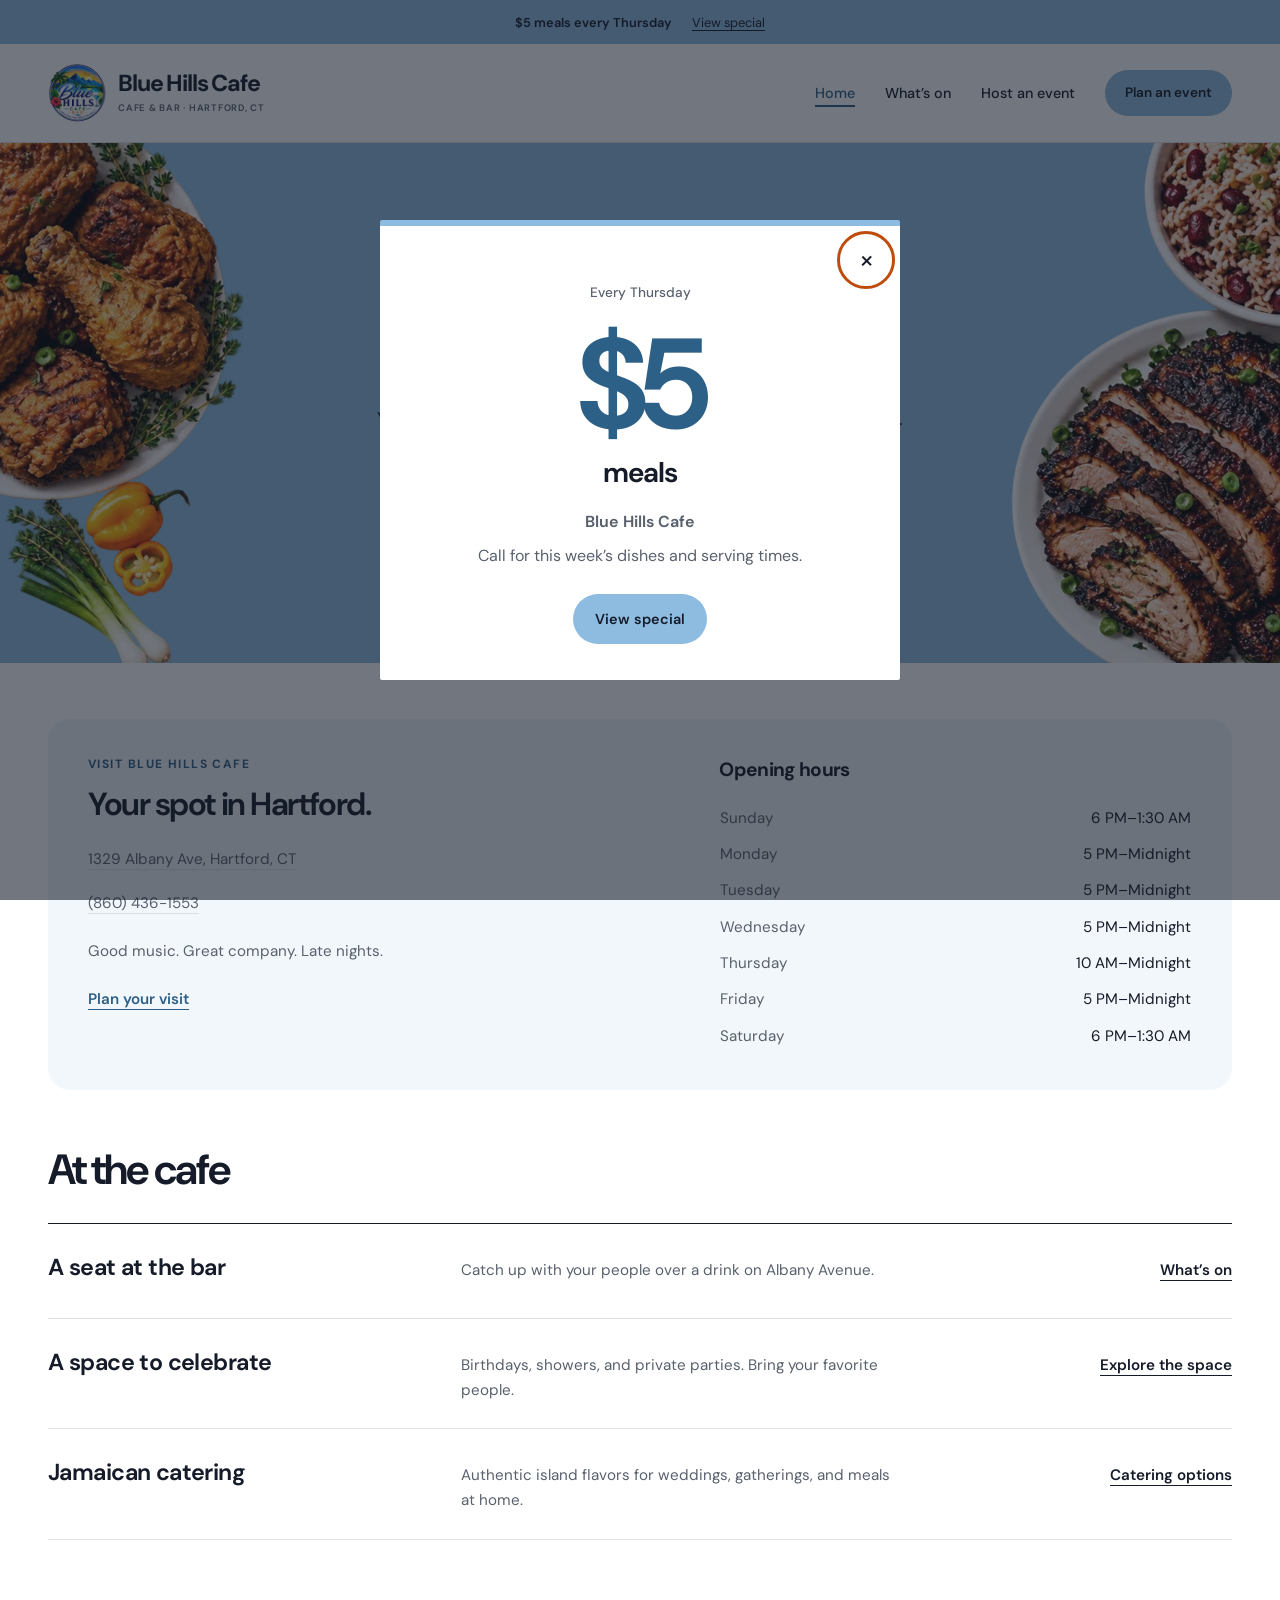
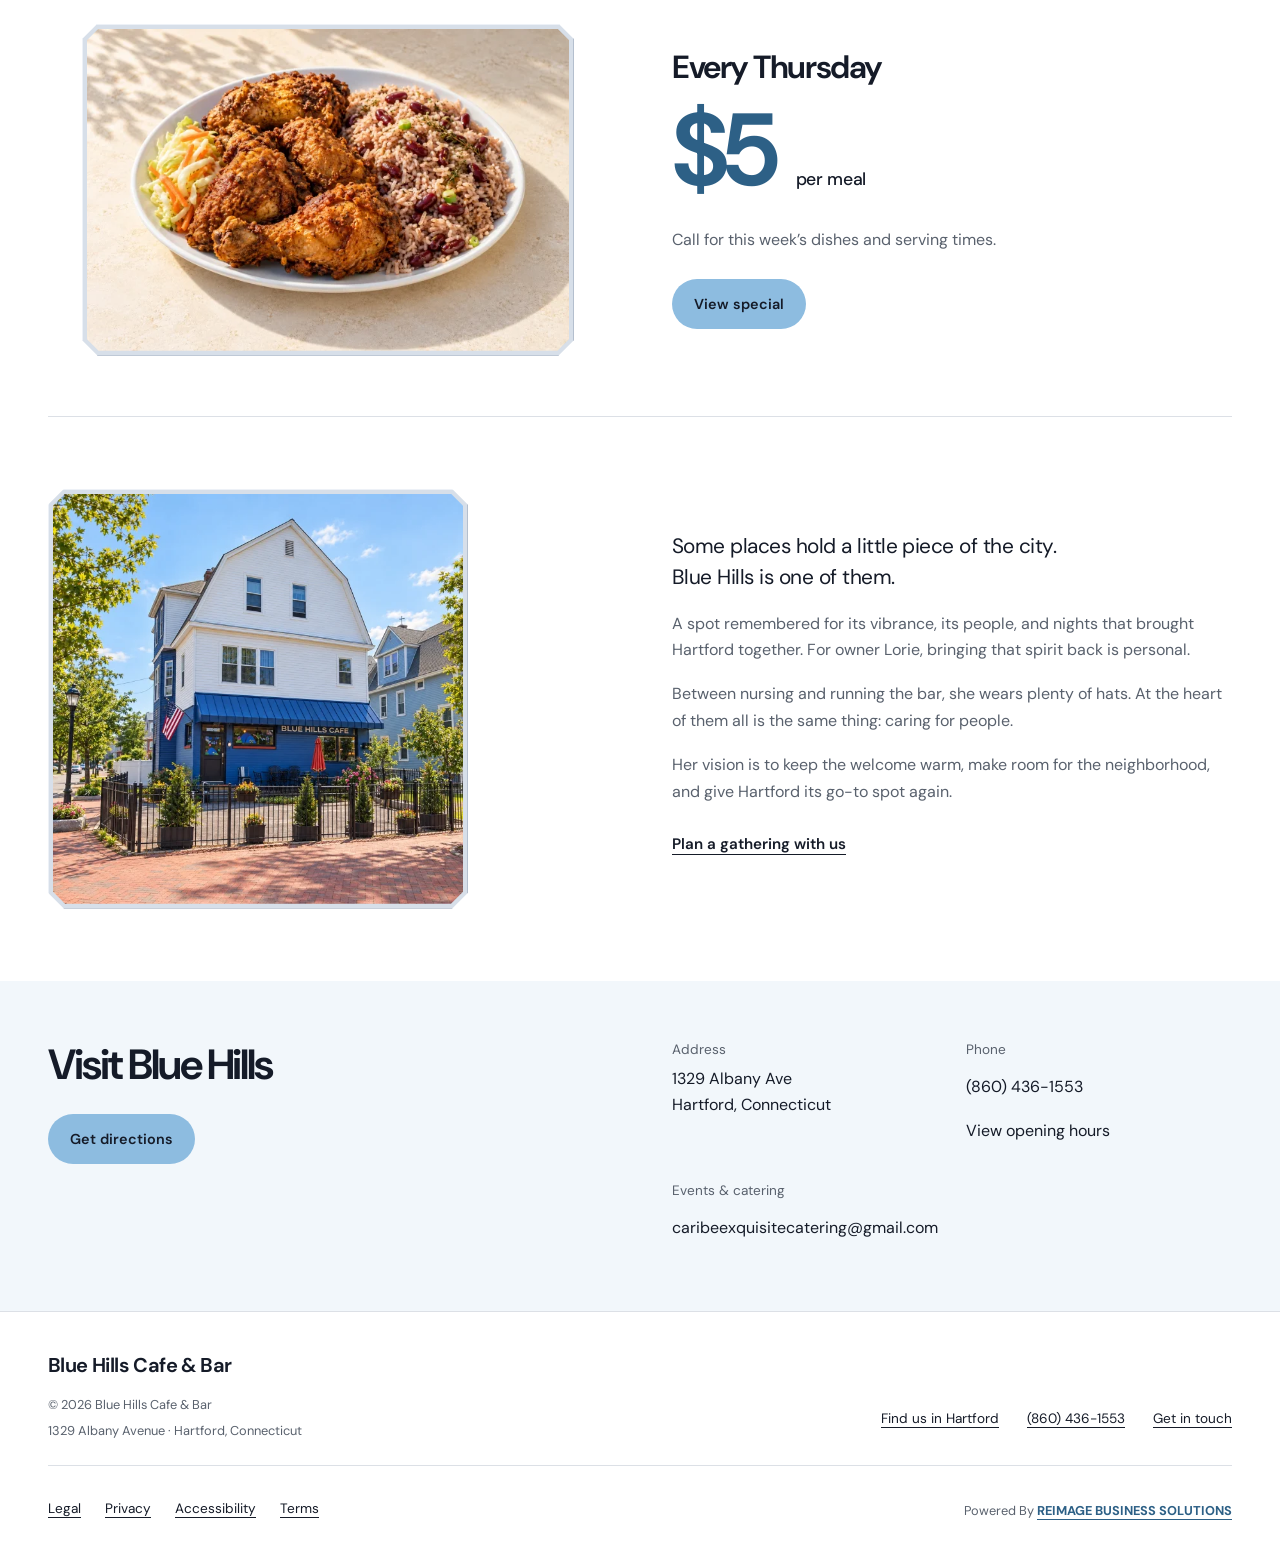
==== index.html @ f94f76b8 "Add fall shows, refresh sky blue palette, and update Thursday menu" ====
<!doctype html>
<html lang="en">
  <head>
    <meta charset="utf-8" />
    <meta name="viewport" content="width=device-width,initial-scale=1" />
    <meta name="theme-color" content="#ffffff" />
    <title>Blue Hills Cafe | Good food. Great company. Late nights.</title>
    <meta
      name="description"
      content="Your neighborhood late-night bar on Albany Avenue in Hartford. Visit Blue Hills Cafe for $5 Thursday meals, private celebrations, bottles, and Caribbean catering."
    />
    <link rel="icon" href="assets/favicon.svg?v=2" type="image/svg+xml" />
    <link rel="stylesheet" href="styles.css?v=20261016-events-sky-blue" />
    <script src="app.js?v=20261016-events-sky-blue" defer></script>
  </head>
  <body data-page="home">
    <div data-header></div>
    <main id="main" tabindex="-1">
      <section class="food-hero" aria-labelledby="hero-heading">
        <div class="hero-food-spread" aria-hidden="true">
          <div class="hero-food-group hero-food-left">
            <img
              src="assets/catering-hero-centered-1774.webp"
              srcset="assets/catering-hero-centered-768.webp 768w, assets/catering-hero-centered-1280.webp 1280w, assets/catering-hero-centered-1774.webp 1774w"
              sizes="(max-width: 700px) 1000px, 100vw"
              alt=""
              width="1774"
              height="887"
              fetchpriority="high"
            />
          </div>
          <div class="hero-food-group hero-food-right">
            <img
              src="assets/catering-hero-centered-1774.webp"
              srcset="assets/catering-hero-centered-768.webp 768w, assets/catering-hero-centered-1280.webp 1280w, assets/catering-hero-centered-1774.webp 1774w"
              sizes="(max-width: 700px) 1000px, 100vw"
              alt=""
              width="1774"
              height="887"
              fetchpriority="high"
            />
          </div>
        </div>
        <div class="wrap hero">
          <div class="hero-copy">
            <h1 id="hero-heading">Good music.<br />Great company.</h1>
            <p class="intro">
              Late-night drinks, laid-back hangs, and a bite to eat.<br />Your
              local spot to unwind or rent for your next party or event.
            </p>
            <div class="actions">
              <a href="events.html" class="button">What’s on</a>
              <a href="host.html#appispot" class="button outline"
                >Rent this spot</a
              >
            </div>
            <a class="hero-location" href="#opening-hours"
              >1329 Albany Ave · Hartford, CT</a
            >
          </div>
        </div>
      </section>

      <section class="wrap hours-card" id="opening-hours" aria-labelledby="visit-card-heading">
        <div class="hours-card-copy">
          <p class="hours-eyebrow">Visit Blue Hills Cafe</p>
          <h2 id="visit-card-heading">Your spot in Hartford.</h2>
          <a class="hours-contact" href="https://www.google.com/maps/search/?api=1&query=1329+Albany+Ave+Hartford+Connecticut" target="_blank" rel="noopener noreferrer">1329 Albany Ave, Hartford, CT</a>
          <a class="hours-contact" href="tel:+18604361553">(860) 436-1553</a>
          <p class="hours-welcome">Good music. Great company. Late nights.</p>
          <a class="text-link" href="#visit">Plan your visit</a>
        </div>
        <table class="opening-hours">
          <caption>Opening hours</caption>
          <tbody>
            <tr><th scope="row">Sunday</th><td>6 PM–1:30 AM</td></tr>
            <tr><th scope="row">Monday</th><td>5 PM–Midnight</td></tr>
            <tr><th scope="row">Tuesday</th><td>5 PM–Midnight</td></tr>
            <tr><th scope="row">Wednesday</th><td>5 PM–Midnight</td></tr>
            <tr><th scope="row">Thursday</th><td>10 AM–Midnight</td></tr>
            <tr><th scope="row">Friday</th><td>5 PM–Midnight</td></tr>
            <tr><th scope="row">Saturday</th><td>6 PM–1:30 AM</td></tr>
          </tbody>
        </table>
      </section>

      <section class="section wrap experiences" aria-labelledby="at-the-cafe">
        <div class="section-head"><h2 id="at-the-cafe">At the cafe</h2></div>
        <div class="experience-list">
          <article class="experience-row">
            <h3>A seat at the bar</h3>
            <p>Catch up with your people over a drink on Albany Avenue.</p>
            <a class="text-link" href="events.html">What’s on</a>
          </article>
          <article class="experience-row">
            <h3>A space to celebrate</h3>
            <p>
              Birthdays, showers, and private parties. Bring your favorite
              people.
            </p>
            <a class="text-link" href="host.html#space">Explore the space</a>
          </article>
          <article class="experience-row">
            <h3>Jamaican catering</h3>
            <p>
              Authentic island flavors for weddings, gatherings, and meals at
              home.
            </p>
            <a class="text-link" href="host.html#catering">Catering options</a>
          </article>
        </div>
      </section>
      <section class="wrap thursday-feature" aria-labelledby="thursday-heading">
        <div class="thursday-image">
          <div class="photo-frame">
            <img
              src="assets/fried-chicken-rice-peas-wide-1536.webp"
              srcset="
                assets/fried-chicken-rice-peas-wide-640.webp   640w,
                assets/fried-chicken-rice-peas-wide-1536.webp 1536w
              "
              sizes="(max-width: 600px) 78vw, (max-width: 1336px) 40vw, 508px"
              alt="Generated food illustration of crispy fried chicken with Jamaican rice and peas and cabbage"
              width="1536"
              height="1024"
              loading="lazy"
            />
          </div>
        </div>
        <div class="thursday-copy">
          <h2 id="thursday-heading">Every Thursday</h2>
          <p class="thursday-price">$5 <span>per meal</span></p>
          <p>
            Call for this week’s dishes and serving times.
          </p>
          <a href="events.html#thursday" class="button"
            >View special</a
          >
        </div>
      </section>
      <section class="section wrap story" id="story" aria-label="Our story">
        <div class="story-grid">
          <div class="story-image">
            <div class="photo-frame story-photo">
              <img
                src="assets/blue-hills-exterior-1254.webp"
                srcset="
                  assets/blue-hills-exterior-640.webp   640w,
                  assets/blue-hills-exterior-1254.webp 1254w
                "
                sizes="(max-width: 600px) calc(100vw - 50px), 410px"
                alt="AI-enhanced exterior of Blue Hills Cafe, with its blue storefront and patio on Albany Avenue in Hartford"
                width="1254"
                height="1254"
                loading="lazy"
              />
            </div>
          </div>
          <div class="story-copy">
            <p class="story-lead">
              Some places hold a little piece of the city.<br />Blue Hills is
              one of them.
            </p>
            <p>
              A spot remembered for its vibrance, its people, and nights that
              brought Hartford together. For owner Lorie, bringing that spirit
              back is personal.
            </p>
            <p>
              Between nursing and running the bar, she wears plenty of hats. At
              the heart of them all is the same thing: caring for people.
            </p>
            <p>
              Her vision is to keep the welcome warm, make room for the
              neighborhood, and give Hartford its go-to spot again.
            </p>
            <a href="host.html" class="text-link">Plan a gathering with us</a>
          </div>
        </div>
      </section>
      <section class="visit-section" id="visit">
        <div class="wrap visit-grid">
          <div>
            <h2>Visit Blue Hills</h2>
            <a
              class="button"
              href="https://www.google.com/maps/search/?api=1&query=1329+Albany+Ave+Hartford+Connecticut"
              target="_blank"
              rel="noopener noreferrer"
              >Get directions</a
            >
          </div>
          <div class="visit-details">
            <div>
              <span class="detail-label">Address</span>
              <p>1329 Albany Ave<br />Hartford, Connecticut</p>
            </div>
            <div>
              <span class="detail-label">Phone</span
              ><a href="tel:+18604361553">(860) 436-1553</a>
              <p><a href="#opening-hours">View opening hours</a></p>
            </div>
            <div class="full">
              <span class="detail-label">Events & catering</span
              ><a href="mailto:caribeexquisitecatering@gmail.com"
                >caribeexquisitecatering@gmail.com</a
              >
            </div>
          </div>
        </div>
      </section>
    </main>
    <div data-footer></div>
  </body>
</html>
---- styles.css ----
/* Blue Hills: white, cafe sky blue, clear type, and the cafe itself. */
@import url("https://fonts.googleapis.com/css2?family=DM+Sans:wght@400;500;600;650;700;750;800&display=swap");
:root {
  --ink: #151b28;
  --blue: #8dbce0;
  --blue-hover: #79acd3;
  --blue-dark: #2d6086;
  --muted: #59616d;
  --line: #dce0e6;
  --soft: #f2f7fb;
  font-family: "DM Sans", Arial, sans-serif;
  color: var(--ink);
  background: #fff;
  font-synthesis: none;
}
* {
  box-sizing: border-box;
}
html {
  -webkit-text-size-adjust: 100%;
  text-size-adjust: 100%;
  scroll-behavior: smooth;
}
body {
  margin: 0;
}
body.modal-open {
  overflow: hidden;
}
button,
input,
select,
textarea {
  font: inherit;
}
button,
a {
  touch-action: manipulation;
}
button {
  cursor: pointer;
}
a {
  color: inherit;
  text-decoration: none;
}
img {
  height: auto;
  display: block;
  max-width: 100%;
}
h1,
h2,
h3,
p {
  margin: 0;
}
h1,
h2,
h3 {
  font-weight: 650;
  letter-spacing: -0.045em;
  text-wrap: balance;
}
h1 {
  font-size: clamp(3.5rem, 6.1vw, 5.7rem);
  line-height: 1.04;
}
h2 {
  font-size: clamp(2rem, 3.3vw, 3rem);
  line-height: 1.12;
}
h3 {
  font-size: 1.45rem;
  line-height: 1.25;
  letter-spacing: -0.025em;
}
p {
  line-height: 1.65;
}
em {
  font-style: normal;
  color: var(--blue-dark);
}
.wrap {
  width: min(1240px, calc(100% - 96px));
  margin-inline: auto;
}
.section {
  padding-block: 72px;
}
section[id] {
  scroll-margin-top: 24px;
}
.muted {
  color: var(--muted);
}
.full {
  grid-column: 1 / -1;
}
.actions {
  display: flex;
  align-items: center;
  flex-wrap: wrap;
  gap: 24px;
  margin-top: 28px;
}
.button {
  max-width: 100%;
  border-radius: 999px;
  display: inline-flex;
  align-items: center;
  justify-content: center;
  min-height: 48px;
  padding: 13px 20px;
  border: 2px solid;
  border-color: transparent;
  background: var(--blue);
  color: var(--ink);
  font-size: 0.9rem;
  font-weight: 600;
  line-height: 1.4;
  text-align: center;
  transition:
    background 0.18s,
    border-color 0.18s;
}
.button:hover {
  background: var(--blue-hover);
}
.button.outline {
  border-color: #aab2be;
  background: #fff;
  color: var(--ink);
}
.button.outline:hover {
  background: var(--soft);
}
.text-link {
  min-height: 44px;
  display: inline-block;
  width: fit-content;
  font-size: 0.95rem;
  font-weight: 600;
  line-height: 1.6;
  text-decoration: underline;
  text-underline-offset: 5px;
  text-decoration-thickness: 1px;
  padding-block: 9px;
}
.text-link:hover {
  color: var(--blue-dark);
}
:where(button, a, input, select, textarea):focus-visible {
  outline: 3px solid #bd4c0d;
  outline-offset: 4px;
}
.skip {
  position: fixed;
  top: -100px;
  left: 16px;
  z-index: 100;
  padding: 14px;
  background: #fff;
  color: var(--ink);
  border: 1px solid var(--ink);
}
.skip:focus {
  top: 12px;
}
/* Shared navigation */
.announcement {
  background: var(--blue);
  color: var(--ink);
}
.announcement button,
.announcement a {
  display: flex;
  justify-content: center;
  align-items: center;
  gap: 20px;
  width: 100%;
  min-height: 44px;
  padding: 8px 20px;
  border: 0;
  background: none;
  color: inherit;
  font-size: 0.8rem;
}
.announcement strong {
  font-weight: 600;
}
.announcement span {
  text-decoration: underline;
  text-underline-offset: 3px;
}
.site-header {
  background: #fff;
  border-bottom: 1px solid var(--line);
  position: relative;
  z-index: 20;
}
.header-inner {
  display: flex;
  justify-content: space-between;
  align-items: center;
  gap: 24px;
  min-height: 98px;
}
.brand {
  display: flex;
  align-items: center;
  gap: 12px;
  flex-shrink: 0;
}
/* This crop follows the existing round logo artwork, not a UI container. */
.brand-logo {
  position: relative;
  display: block;
  width: 58px;
  height: 58px;
  overflow: hidden;
  border-radius: 50%;
  flex-shrink: 0;
  background: #fff;
}
.brand-logo img {
  position: absolute;
  max-width: none;
  width: 119px;
  height: auto;
  left: -4px;
  top: -5px;
}
.brand-name {
  font-size: 1.45rem;
  line-height: 1;
  font-weight: 750;
  letter-spacing: -0.05em;
}
.brand-name small {
  display: block;
  font-size: 0.59rem;
  font-weight: 600;
  letter-spacing: 0.08em;
  margin-top: 9px;
  color: var(--muted);
}
.nav {
  display: flex;
  align-items: center;
  gap: 30px;
}
.nav > a:not(.button) {
  font-size: 0.9rem;
  font-weight: 500;
  padding-block: 14px;
}
.nav > a:not(.button):hover,
.nav > a[aria-current] {
  color: var(--blue-dark);
}
.nav > a[aria-current]:not(.button) {
  text-decoration: underline;
  text-underline-offset: 7px;
  text-decoration-thickness: 2px;
}
.nav .button {
  min-height: 44px;
  padding: 11px 18px;
  font-size: 0.85rem;
}
.menu-toggle {
  display: none;
}
/* Home: photography and an asymmetric, left-aligned type composition. */
/* A narrow, solid bevel with chamfered corners, shared by the cafe photos. */
.photo-frame {
  --bevel-cut: 16px;
  padding: 4px;
  border: 1px solid;
  border-color: #edf1f7 #b4bfce #b4bfce #edf1f7;
  background: #d7dfe9;
  clip-path: polygon(
    var(--bevel-cut) 0,
    calc(100% - var(--bevel-cut)) 0,
    100% var(--bevel-cut),
    100% calc(100% - var(--bevel-cut)),
    calc(100% - var(--bevel-cut)) 100%,
    var(--bevel-cut) 100%,
    0 calc(100% - var(--bevel-cut)),
    0 var(--bevel-cut)
  );
}
.photo-frame > img {
  --inner-cut: 12px;
  clip-path: polygon(
    var(--inner-cut) 0,
    calc(100% - var(--inner-cut)) 0,
    100% var(--inner-cut),
    100% calc(100% - var(--inner-cut)),
    calc(100% - var(--inner-cut)) 100%,
    var(--inner-cut) 100%,
    0 calc(100% - var(--inner-cut)),
    0 var(--inner-cut)
  );
}
.experiences {
  padding-top: 36px;
}
.section-head {
  display: flex;
  justify-content: space-between;
  align-items: end;
  gap: 32px;
  margin-bottom: 30px;
}
.experience-list {
  border-top: 1px solid var(--ink);
}
.experience-row {
  display: grid;
  grid-template-columns: 1fr 1.3fr 0.65fr;
  align-items: baseline;
  gap: 36px;
  padding-block: 25px;
  border-bottom: 1px solid var(--line);
}
.experience-row p {
  color: var(--muted);
  max-width: 430px;
  font-size: 0.95rem;
}
.experience-row .text-link {
  justify-self: end;
  white-space: nowrap;
}
.thursday-feature {
  display: grid;
  grid-template-columns: 1fr 1fr;
  gap: 64px;
  align-items: center;
  padding-block: 12px 60px;
  border-bottom: 1px solid var(--line);
}
.thursday-image {
  position: relative;
  width: 88%;
  justify-self: center;
}
.thursday-image img {
  width: 100%;
  height: auto;
  object-fit: cover;
}
.thursday-copy {
  max-width: 440px;
}
.thursday-copy h2 {
  font-size: 2rem;
}
.thursday-price {
  display: flex;
  align-items: baseline;
  gap: 22px;
  margin-block: 8px 20px;
  font-size: clamp(5rem, 8vw, 7.5rem);
  font-weight: 650;
  line-height: 1.1;
  letter-spacing: -0.06em;
  color: var(--blue-dark);
}
.thursday-price span {
  font-size: 1.1rem;
  letter-spacing: -0.02em;
  color: var(--ink);
  font-weight: 500;
}
.thursday-copy > p:not(.thursday-price) {
  color: var(--muted);
}
.thursday-copy .button {
  margin-top: 26px;
}
.thursday-copy small {
  display: block;
  margin-top: 16px;
  color: var(--muted);
  font-size: 0.8rem;
  line-height: 1.5;
}
.story-grid {
  display: grid;
  grid-template-columns: 1fr 1fr;
  align-items: center;
  gap: 64px;
}
.story-copy p + p {
  margin-top: 18px;
}
.story-copy p {
  color: var(--muted);
}
.story-copy .story-lead {
  color: var(--ink);
  font-size: 1.3rem;
  line-height: 1.5;
  letter-spacing: -0.025em;
}
.story-copy .text-link {
  margin-top: 18px;
}
.visit-section {
  padding-block: 60px;
  background: var(--soft);
}
.visit-grid {
  display: grid;
  grid-template-columns: 1fr 1fr;
  gap: 64px;
}
.visit-grid .button {
  margin-top: 26px;
}
.visit-details {
  display: grid;
  grid-template-columns: 1fr 1fr;
  gap: 28px;
}
.detail-label {
  display: block;
  color: var(--muted);
  font-size: 0.85rem;
  margin-bottom: 8px;
}
.visit-details p,
.visit-details a {
  font-size: 1rem;
  line-height: 1.65;
  overflow-wrap: anywhere;
}
.visit-details a:hover {
  color: var(--blue-dark);
  text-decoration: underline;
}
.visit-details .muted {
  font-size: 0.85rem;
  margin-top: 4px;
}
.footer {
  border-top: 1px solid var(--line);
  padding-block: 32px;
}
.footer-inner {
  display: flex;
  justify-content: space-between;
  align-items: end;
  gap: 28px;
}
.footer p {
  font-size: 0.8rem;
  color: var(--muted);
  margin-top: 5px;
}
.footer .footer-wordmark {
  font-size: 1.25rem;
  font-weight: 650;
  letter-spacing: -0.03em;
  color: var(--ink);
  margin-bottom: 12px;
}
.footer-links {
  display: flex;
  flex-wrap: wrap;
  gap: 14px 28px;
  font-size: 0.85rem;
}
.footer-links a {
  display: inline-flex;
  align-items: center;
  min-height: 44px;
  padding-block: 8px;
  text-decoration: underline;
  text-underline-offset: 4px;
}
.footer-links a:hover {
  color: var(--blue-dark);
}
.footer-bottom {
  display: flex;
  align-items: center;
  justify-content: space-between;
  flex-wrap: wrap;
  gap: 8px 28px;
  margin-top: 24px;
  padding-top: 18px;
  border-top: 1px solid var(--line);
}
.footer-policy-links {
  display: flex;
  flex-wrap: wrap;
  gap: 0 24px;
  font-size: 0.85rem;
}
.footer-policy-links a,
.footer-credit a {
  display: inline-flex;
  align-items: center;
  min-height: 44px;
  text-decoration: underline;
  text-underline-offset: 4px;
}
.footer-credit a {
  color: var(--blue-dark);
  font-weight: 700;
}
.policy-page {
  max-width: 820px;
  padding-block: 48px 72px;
}
.policy-heading {
  padding-bottom: 32px;
  border-bottom: 1px solid var(--line);
}
.policy-heading h1 {
  margin-top: 24px;
  font-size: clamp(2.4rem, 6vw, 4rem);
  overflow-wrap: anywhere;
}
.policy-heading p {
  margin-top: 20px;
  color: var(--muted);
}
.policy-heading .policy-updated {
  font-size: 0.875rem;
  margin-top: 16px;
}
.policy-content section {
  margin-top: 36px;
}
.policy-content h2 {
  font-size: clamp(1.4rem, 3vw, 1.8rem);
  letter-spacing: -0.025em;
  line-height: 1.25;
}
.policy-content p,
.policy-content ul {
  margin-top: 16px;
  line-height: 1.75;
}
.policy-content ul {
  padding-left: 24px;
}
.policy-content li + li {
  margin-top: 8px;
}
.policy-content a,
.form-note a {
  color: var(--blue-dark);
  text-decoration: underline;
  text-underline-offset: 3px;
  overflow-wrap: anywhere;
}
/* Events */
.thursday-banner {
  display: flex;
  align-items: center;
  justify-content: space-between;
  flex-wrap: wrap;
  gap: 24px;
  margin-top: 32px;
  padding: 28px 32px;
  background: var(--blue);
  color: var(--ink);
}
.thursday-banner .banner-eyebrow {
  font-size: 0.85rem;
  margin-bottom: 8px;
}
.thursday-banner h2 {
  font-size: clamp(1.8rem, 4vw, 2.5rem);
  margin-bottom: 8px;
}
.thursday-banner .button {
  background: #fff;
  color: var(--blue-dark);
}
.thursday-menu {
  padding: 32px;
  border: 1px solid var(--line);
  border-top: 0;
}
.thursday-menu-intro h2 {
  font-size: clamp(1.5rem, 3vw, 2rem);
}
.thursday-menu-intro p {
  margin-top: 10px;
  color: var(--muted);
}
.thursday-menu-intro strong {
  color: var(--blue-dark);
}
.thursday-menu-grid {
  display: grid;
  grid-template-columns: 2fr 1fr;
  gap: 32px;
  margin-top: 28px;
}
.thursday-menu-group h3 {
  display: flex;
  align-items: baseline;
  flex-wrap: wrap;
  gap: 8px 16px;
  padding-bottom: 12px;
  border-bottom: 2px solid var(--blue);
}
.thursday-menu-group h3 span {
  color: var(--muted);
  font-size: 0.8rem;
  font-weight: 500;
  letter-spacing: 0;
}
.thursday-menu-group ul {
  list-style: none;
  margin: 0;
  padding: 0;
}
.thursday-proteins {
  columns: 2;
  column-gap: 28px;
}
.thursday-menu-group li {
  padding-block: 12px;
  border-bottom: 1px solid var(--line);
  line-height: 1.5;
  break-inside: avoid;
}
@media (max-width: 900px) {
  .thursday-proteins {
    columns: 1;
  }
}
@media (max-width: 600px) {
  .thursday-menu {
    padding: 28px 24px;
  }
  .thursday-menu-grid {
    grid-template-columns: 1fr;
    gap: 28px;
  }
}
.event-list {
  display: grid;
  gap: 48px;
}
.page-intro {
  padding-block: 56px 42px;
}
.page-intro > p {
  max-width: 600px;
  font-size: 1.05rem;
  color: var(--muted);
  margin-top: 24px;
}
.event-feature {
  display: grid;
  grid-template-columns: 0.9fr 1.1fr;
  border-top: 1px solid var(--line);
  border-bottom: 1px solid var(--line);
}
.event-poster {
  padding: 40px;
  background: var(--blue);
  color: var(--ink);
}
.event-poster > span {
  font-size: 1rem;
}
.event-poster strong {
  display: block;
  font-size: clamp(7rem, 12vw, 10rem);
  font-weight: 650;
  letter-spacing: -0.07em;
  line-height: 1.1;
  margin-block: 12px;
}
.event-poster h2 {
  font-size: 2rem;
}
.event-detail {
  align-self: center;
  padding: 40px 0 40px 56px;
}
.event-detail h2 {
  font-size: 2rem;
}
.event-detail p {
  color: var(--muted);
  margin-top: 20px;
  max-width: 490px;
}
.featured-night {
  margin-bottom: 48px;
}
.night-poster {
  display: flex;
  flex-direction: column;
  align-items: flex-start;
  justify-content: center;
  gap: 28px;
  background: var(--ink);
  color: #fff;
}
.night-date {
  display: flex;
  flex-direction: column;
  font-weight: 650;
}
.night-date span:first-child {
  font-size: clamp(1.8rem, 3vw, 2.5rem);
  letter-spacing: -0.04em;
}
.night-date span:last-child {
  font-size: clamp(7rem, 12vw, 10rem);
  line-height: 1;
  letter-spacing: -0.07em;
}
.admission-label {
  color: var(--ink);
  padding: 10px 16px;
  background: var(--blue);
  border-radius: 999px;
  font-weight: 650;
}
.event-facts {
  display: grid;
  gap: 12px;
  margin: 24px 0 0;
  font-size: 0.95rem;
  line-height: 1.5;
}
.event-facts > div {
  display: grid;
  grid-template-columns: 56px minmax(0, 1fr);
  gap: 16px;
}
.event-facts dt {
  font-weight: 650;
}
.event-facts dd {
  margin: 0;
  color: var(--muted);
}
.empty-events {
  display: flex;
  align-items: center;
  justify-content: space-between;
  gap: 40px;
  padding-block: 36px;
  border-bottom: 1px solid var(--line);
}
.empty-events p {
  max-width: 600px;
  margin-top: 12px;
  color: var(--muted);
  font-size: 0.95rem;
}
.empty-events .button,
.celebration-cta .button {
  flex-shrink: 0;
}
.celebration-cta {
  display: flex;
  justify-content: space-between;
  align-items: center;
  gap: 40px;
  padding-block: 64px;
}
.celebration-cta p {
  max-width: 530px;
  color: var(--muted);
  margin-top: 20px;
}
/* Hosting: lists and tables for choices; the form keeps its established flow. */
.hosting-nav {
  display: flex;
  flex-wrap: wrap;
  gap: 12px 32px;
  padding-block: 12px;
  border-top: 1px solid var(--line);
  border-bottom: 1px solid var(--line);
}
.hosting-nav a {
  display: inline-flex;
  align-items: center;
  min-height: 44px;
  font-size: 0.9rem;
  padding-block: 12px;
  text-decoration: underline;
  text-underline-offset: 5px;
}
.hosting-nav a:hover {
  color: var(--blue-dark);
}
.rental-layout {
  display: grid;
  grid-template-columns: 1fr 1fr;
  align-items: center;
  gap: 64px;
}
.rental-photo img {
  width: 100%;
  height: auto;
}
.rental-layout .occasion-list {
  display: grid;
  grid-template-columns: 1fr 1fr;
  gap: 0 24px;
  margin-top: 28px;
}
.rental-layout .occasion-list div {
  font-size: 0.9rem;
  padding-block: 12px;
}
.rental-layout p {
  margin-top: 22px;
  color: var(--muted);
}
.occasion-list {
  border-top: 1px solid var(--ink);
}
.occasion-list div {
  border-bottom: 1px solid var(--line);
  padding-block: 17px;
  font-size: 1rem;
}
.bottles-section {
  background: var(--soft);
}
.bottle-list {
  border-top: 1px solid #bbc5d5;
}
.bottle-row {
  display: grid;
  grid-template-columns: 0.7fr 2fr auto;
  align-items: center;
  gap: 24px;
  padding-block: 24px;
  border-bottom: 1px solid #cfd7e3;
}
.bottle-category {
  font-size: 0.85rem;
  color: var(--muted);
}
.bottle-row h3 {
  font-size: 1.35rem;
}
.bottle-row button {
  border-radius: 999px;
  background: #fff;
  color: var(--blue-dark);
  border: 2px solid;
  border-color: transparent;
  min-height: 44px;
  min-width: 166px;
  padding: 10px 14px;
  font-size: 0.85rem;
  font-weight: 600;
}
.bottle-row.selected button {
  background: var(--blue);
  color: var(--ink);
}
@media (hover: hover) {
  .bottle-row button:hover {
    background: var(--blue);
    color: var(--ink);
  }
}
.bottle-row.selected h3 {
  color: var(--blue-dark);
}
.bottle-note {
  font-size: 0.85rem;
  color: var(--muted);
  margin-top: 20px;
  max-width: 820px;
}
#bottle-summary {
  color: var(--blue-dark);
  font-weight: 500;
}
.bottle-gallery {
  display: grid;
  grid-template-columns: repeat(5, minmax(150px, 1fr));
  gap: 12px;
  border-top: 0;
  overflow-x: auto;
  padding-bottom: 8px;
  scroll-snap-type: x proximity;
}
.bottle-gallery .bottle-row {
  display: flex;
  flex-direction: column;
  align-items: stretch;
  gap: 8px;
  min-width: 0;
  padding: 12px;
  background: #fff;
  border: 1px solid var(--line);
  border-radius: 8px;
  scroll-snap-align: start;
}
.bottle-photo {
  height: 120px;
  overflow: hidden;
  background: #fff;
}
.bottle-photo img {
  width: 100%;
  height: 100%;
  object-fit: contain;
}
.bottle-photo--ciroc img {
  height: 155%;
  object-position: center top;
}
.bottle-gallery .bottle-row h3 {
  font-size: 0.95rem;
  line-height: 1.3;
  min-height: 2.6em;
  margin-bottom: 4px;
}
.bottle-gallery .bottle-category {
  font-size: 0.75rem;
}
.bottle-gallery .bottle-row button {
  width: 100%;
  min-width: 0;
  margin-top: auto;
  border-color: var(--line);
  padding: 8px;
  font-size: 0.75rem;
}
.bottle-gallery .bottle-row.selected {
  border-color: var(--blue-dark);
}
.catering-grid {
  display: grid;
  grid-template-columns: 0.9fr 1.1fr;
  align-items: start;
  gap: 64px;
}
.food-photo {
  height: 550px;
  width: 100%;
  object-fit: cover;
}
.catering-grid p {
  color: var(--muted);
  margin-top: 20px;
}
.partner-logo {
  width: min(100%, 260px);
  height: auto;
  margin-top: 24px;
}
.catering-services {
  display: flex;
  flex-wrap: wrap;
  gap: 8px 24px;
  margin-top: 22px;
  font-size: 0.85rem;
}
.catering-services span {
  padding-block: 8px;
  border-bottom: 1px solid var(--line);
}
.appispot {
  display: grid;
  grid-template-columns: 1fr 1fr;
  gap: 64px;
  padding-block: 48px;
  border-top: 1px solid var(--ink);
  border-bottom: 1px solid var(--line);
}
.appispot h2 {
  font-size: 2.3rem;
}
.appispot p {
  margin-top: 20px;
  color: var(--muted);
}
.steps {
  display: grid;
  gap: 28px;
}
.step {
  display: flex;
  gap: 18px;
}
.step b {
  flex-shrink: 0;
  width: 22px;
  color: var(--blue-dark);
  font-weight: 500;
  font-size: 1rem;
  line-height: 1.5;
}
.step h3 {
  font-size: 1.1rem;
  font-weight: 600;
}
.step p {
  margin-top: 8px;
  font-size: 0.95rem;
}
.inquiry-grid {
  display: grid;
  grid-template-columns: 0.8fr 1.2fr;
  gap: 80px;
}
.inquiry-grid > div > p {
  color: var(--muted);
  margin-top: 20px;
}
.rental-email {
  max-width: 100%;
  overflow-wrap: anywhere;
  font-size: inherit;
}
.inquiry-form {
  display: grid;
  grid-template-columns: 1fr 1fr;
  gap: 22px;
}
.field {
  display: flex;
  flex-direction: column;
  gap: 9px;
  min-width: 0;
}
.field.full,
.form-note,
.form-status {
  grid-column: 1 / -1;
}
.field label {
  font-size: 0.9rem;
  font-weight: 500;
}
.field input,
.field select,
.field textarea {
  width: 100%;
  min-width: 0;
  min-height: 50px;
  border: 1px solid #929caa;
  border-radius: 2px;
  background: #fff;
  color: var(--ink);
  padding: 13px;
  font-size: 1rem;
}
.field input:hover,
.field select:hover,
.field textarea:hover {
  border-color: var(--blue-dark);
}
.field textarea {
  min-height: 125px;
  resize: vertical;
}
.form-note {
  font-size: 0.85rem;
  color: var(--muted);
}
.form-status {
  font-size: 0.9rem;
  line-height: 1.6;
}
.form-status:empty {
  display: none;
}
.inquiry-form > .button {
  justify-self: start;
  grid-column: 1 / -1;
}
/* Native dialog: a simple printed-special composition. */
dialog {
  background: #fff;
  color: var(--ink);
  padding: 0;
  border: 0;
  border-top: 6px solid var(--blue);
  border-radius: 2px;
  width: min(520px, calc(100% - 32px));
  max-height: calc(100vh - 32px);
  max-height: calc(100dvh - 32px);
  overscroll-behavior: contain;
  overflow: auto;
}
dialog::backdrop {
  background: #151b2899;
}
.promo-content {
  padding: 0 40px 36px;
  position: relative;
  text-align: center;
}
.promo-close-row {
  position: sticky;
  top: 0;
  height: 56px;
  z-index: 2;
}
.close-modal {
  border-radius: 50%;
  position: absolute;
  right: 12px;
  top: 12px;
  display: grid;
  place-items: center;
  background: #fff;
  color: var(--ink);
  border: 2px solid;
  border-color: transparent;
  font-size: 1.75rem;
  width: 44px;
  height: 44px;
  line-height: 1;
}
.close-modal:hover {
  background: var(--soft);
}
.promo-label {
  font-size: 0.85rem;
  font-weight: 500;
  color: var(--muted);
  margin-bottom: 16px;
}
.promo-price {
  display: block;
  font-size: 8rem;
  font-weight: 650;
  letter-spacing: -0.07em;
  line-height: 1;
  color: var(--blue-dark);
}
.promo-heading {
  display: block;
  font-size: 1.75rem;
  letter-spacing: -0.03em;
  margin-top: 8px;
}
.event-promo-date {
  display: block;
  color: var(--blue-dark);
  font-size: clamp(1.1rem, 4vw, 1.3rem);
  font-weight: 650;
  line-height: 1.3;
  margin-bottom: 16px;
}
.promo-content .event-promo-entry {
  color: var(--blue-dark);
  font-weight: 700;
  margin-bottom: 16px;
}
.promo-content h2 {
  font-size: 2.5rem;
  line-height: 1.15;
  margin-block: 8px 20px;
}
.promo-content p:not(.promo-label) {
  color: var(--muted);
  font-size: 1rem;
}
.promo-content .promo-venue {
  color: var(--ink);
  font-weight: 650;
  margin-bottom: 8px;
}
.promo-content .button {
  margin-top: 24px;
}
.promo-content .dismiss {
  background: none;
  border: 0;
  color: var(--muted);
  text-decoration: underline;
  text-underline-offset: 4px;
  display: block;
  margin-top: 8px;
  min-height: 44px;
  padding: 10px 0;
  font-size: 0.9rem;
}
.promo-content small {
  display: block;
  border-top: 1px solid var(--line);
  padding-top: 18px;
  margin-top: 14px;
  color: var(--muted);
  font-size: 0.8rem;
  line-height: 1.8;
}
.promo-content small a {
  display: inline-flex;
  align-items: center;
  min-height: 44px;
  text-decoration: underline;
  text-underline-offset: 3px;
}
@media (max-width: 1100px) {
  .wrap {
    width: calc(100% - 64px);
  }
  .nav {
    gap: 20px;
  }
  .experience-row {
    grid-template-columns: 1fr 1.1fr 0.75fr;
    gap: 24px;
  }
  .rental-layout,
  .inquiry-grid {
    gap: 48px;
  }
  .bottle-row {
    grid-template-columns: 0.7fr 2fr auto;
    gap: 18px;
  }
  .bottle-row h3 {
    font-size: 1.2rem;
  }
}
@media (max-width: 900px) {
  .wrap {
    width: calc(100% - 40px);
  }
  .header-inner {
    min-height: 82px;
  }
  .brand-logo {
    width: 50px;
    height: 50px;
  }
  .brand-logo img {
    width: 103px;
    top: -4px;
  }
  .brand-name {
    font-size: 1.3rem;
  }
  .menu-toggle {
    border-radius: 999px;
    display: block;
    background: #fff;
    border: 2px solid;
    border-color: var(--line);
    color: var(--ink);
    min-height: 44px;
    padding: 10px 15px;
    font-size: 0.9rem;
  }
  .nav {
    display: none;
    position: absolute;
    top: 100%;
    left: 0;
    right: 0;
    background: #fff;
    border-bottom: 1px solid var(--line);
    padding: 12px 20px 24px;
    max-height: calc(100vh - 126px);
    max-height: calc(100dvh - 126px);
    overflow-y: auto;
    overscroll-behavior: contain;
    flex-direction: column;
    align-items: stretch;
    gap: 4px;
  }
  .nav.open {
    display: flex;
  }
  .nav a {
    min-height: 44px;
  }
  .nav .button {
    align-self: stretch;
    margin-top: 8px;
  }
  .section {
    padding-block: 56px;
  }
  .experience-row {
    grid-template-columns: 1fr 1.25fr;
    gap: 10px 24px;
  }
  .experience-row .text-link {
    grid-column: 2;
    justify-self: start;
  }
  .thursday-feature {
    gap: 32px;
  }
  .thursday-price {
    gap: 16px;
  }
  .thursday-price span {
    font-size: 0.95rem;
  }
  .story-grid,
  .visit-grid {
    gap: 32px;
  }
  .visit-details {
    grid-template-columns: 1fr;
    gap: 22px;
  }
  .footer-inner {
    align-items: start;
  }
  .footer-links {
    max-width: 200px;
    gap: 6px 20px;
  }
  .page-intro {
    padding-block: 44px 36px;
  }
  .page-intro h1 {
    font-size: 3.4rem;
  }
  .rental-layout,
  .inquiry-grid {
    grid-template-columns: 1fr;
    gap: 32px;
  }
  .occasion-list {
    display: grid;
    grid-template-columns: 1fr 1fr;
    gap: 0 24px;
  }
  .bottle-row {
    grid-template-columns: 1fr 1.5fr auto;
    gap: 10px 20px;
  }
  .bottle-row button {
    grid-column: 3;
    grid-row: 1 / 3;
  }
  .catering-grid {
    gap: 30px;
  }
  .food-photo {
    height: 490px;
  }
  .appispot {
    gap: 32px;
  }
  .event-poster {
    padding: 30px;
  }
  .event-detail {
    padding-left: 32px;
  }
  .empty-events,
  .celebration-cta {
    align-items: start;
    flex-direction: column;
    gap: 24px;
  }
}
@media (max-width: 600px) {
  h1 {
    font-size: 3.2rem;
  }
  h2 {
    font-size: 2.15rem;
  }
  h3 {
    font-size: 1.35rem;
  }
  .announcement button,
  .announcement a {
    font-size: 0.75rem;
    gap: 16px;
  }
  .brand {
    gap: 8px;
  }
  .brand-name small {
    font-size: 0.5rem;
    letter-spacing: 0.06em;
  }
  .experiences {
    padding-top: 28px;
  }
  .section-head {
    align-items: start;
    flex-direction: column;
    gap: 14px;
    margin-bottom: 24px;
  }
  .experience-row {
    grid-template-columns: 1fr;
    gap: 10px;
    padding-block: 24px;
  }
  .experience-row .text-link {
    grid-column: 1;
  }
  .thursday-feature {
    grid-template-columns: 1fr;
    gap: 28px;
    padding-bottom: 48px;
  }
  .thursday-price {
    font-size: 6rem;
  }
  .thursday-price span {
    font-size: 1.1rem;
  }
  .thursday-copy .button {
    margin-top: 22px;
  }
  .story-grid,
  .visit-grid {
    grid-template-columns: 1fr;
    gap: 28px;
  }
  .story-copy .story-lead {
    font-size: 1.2rem;
  }
  .visit-section {
    padding-block: 48px;
  }
  .visit-details {
    grid-template-columns: 1fr 1fr;
    gap: 26px 20px;
  }
  .visit-details p,
  .visit-details a {
    font-size: 0.9rem;
  }
  .footer-inner {
    flex-direction: column;
    gap: 18px;
  }
  .footer-links {
    max-width: none;
  }
  .page-intro {
    padding-block: 36px 32px;
  }
  .page-intro h1 {
    font-size: 3rem;
  }
  .page-intro > p {
    font-size: 1rem;
    margin-top: 20px;
  }
  .hosting-nav {
    gap: 0 24px;
  }
  .hosting-nav a {
    font-size: 0.85rem;
  }
  .occasion-list {
    grid-template-columns: 1fr;
  }
  .bottle-row {
    grid-template-columns: 1fr auto;
    gap: 8px 16px;
  }
  .bottle-category,
  .bottle-row h3 {
    grid-column: 1;
  }
  .bottle-row button {
    grid-column: 2;
    grid-row: 1 / 3;
    min-width: 0;
    width: 126px;
    font-size: 0.8rem;
    padding: 10px;
  }
  .catering-grid,
  .appispot {
    grid-template-columns: 1fr;
  }
  .food-photo {
    height: 350px;
  }
  .appispot {
    padding-block: 36px;
    gap: 32px;
  }
  .appispot h2 {
    font-size: 2.1rem;
  }
  .inquiry-form {
    grid-template-columns: 1fr;
    gap: 20px;
  }
  .field {
    grid-column: 1;
  }
  .event-feature {
    grid-template-columns: 1fr;
  }
  .event-poster {
    padding: 28px;
  }
  .event-poster strong {
    font-size: 8rem;
  }
  .event-detail {
    padding: 32px 0;
  }
  .empty-events {
    padding-block: 32px;
  }
  .celebration-cta {
    padding-block: 48px;
  }
  .promo-content {
    padding: 0 24px 28px;
  }
  .promo-price {
    font-size: 6.5rem;
  }
  .promo-content h2 {
    font-size: 2.3rem;
  }
  .promo-content .button {
    font-size: 0.85rem;
  }
}

/* Food frames the copy at the sides on desktop and above/below on mobile. */
.food-hero {
  position: relative;
  isolation: isolate;
  overflow: hidden;
  background: var(--blue);
  color: var(--ink);
}
.hero-food-spread {
  position: absolute;
  inset: 0;
  pointer-events: none;
  z-index: -1;
}
.hero-food-group {
  position: absolute;
  bottom: 0;
  width: 22%;
  height: 50vw;
  overflow: hidden;
}
.hero-food-group img {
  position: absolute;
  height: 100%;
  width: auto;
  max-width: none;
}
.hero-food-left,
.hero-food-left img {
  left: 0;
}
.hero-food-right,
.hero-food-right img {
  right: 0;
}
.hero {
  display: flex;
  align-items: center;
  justify-content: center;
  min-height: clamp(520px, 38vw, 640px);
  padding-block: 64px;
}
.hero-copy {
  width: min(660px, 60%);
  text-align: center;
}
.hero h1 {
  font-size: clamp(3rem, 4.6vw, 5rem);
  font-weight: 750;
  line-height: 1.06;
  letter-spacing: -0.055em;
  text-wrap: initial;
}
.hero .intro {
  color: var(--ink);
  margin-top: 26px;
  font-size: 1.15rem;
  line-height: 1.65;
}
.hero .actions {
  justify-content: center;
  gap: 12px;
  margin-top: 30px;
}
.hero .button {
  background: #fff;
  color: var(--blue-dark);
  border-color: var(--ink);
  font-weight: 700;
  padding-inline: 25px;
}
.hero .button:hover {
  background: var(--soft);
  border-color: var(--soft);
}
.hero .button.outline {
  background: transparent;
  color: var(--ink);
  border-color: var(--ink);
}
.hero .button.outline:hover {
  background: #fff;
  color: var(--blue-dark);
}
.hero-location {
  min-height: 44px;
  display: inline-block;
  margin-top: 24px;
  padding-block: 8px;
  font-size: 0.85rem;
  text-decoration: underline;
  text-underline-offset: 4px;
}
.food-hero :focus-visible {
  outline-color: var(--ink);
}
/* Visit information sits directly below the homepage hero. */
.hours-card {
  display: grid;
  grid-template-columns: 1.2fr 1fr;
  gap: 64px;
  margin-top: 56px;
  padding: 36px 40px;
  border-radius: 22px;
  background: var(--soft);
}
.hours-card-copy {
  min-width: 0;
}
.hours-eyebrow {
  color: var(--blue-dark);
  font-size: 0.75rem;
  font-weight: 700;
  letter-spacing: 0.12em;
  text-transform: uppercase;
}
.hours-card h2 {
  margin-block: 12px 14px;
  font-size: clamp(1.65rem, 2.5vw, 2rem);
}
.hours-contact {
  display: block;
  width: fit-content;
  padding-block: 10px;
  color: var(--muted);
  font-size: 0.95rem;
  line-height: 1.6;
  text-decoration: underline;
  text-decoration-color: var(--line);
  text-underline-offset: 5px;
}
.hours-contact:hover {
  color: var(--blue-dark);
}
.hours-welcome {
  margin-top: 14px;
  color: var(--muted);
  font-size: 0.95rem;
}
.hours-card .text-link {
  margin-top: 14px;
  color: var(--blue-dark);
}
.opening-hours {
  width: 100%;
  align-self: start;
  border-collapse: collapse;
  font-size: 0.95rem;
  line-height: 1.6;
}
.opening-hours caption {
  margin-bottom: 14px;
  text-align: left;
  font-size: 1.2rem;
  font-weight: 700;
  letter-spacing: -0.035em;
}
.opening-hours th,
.opening-hours td {
  padding-block: 6px;
}
.opening-hours th {
  padding-right: 16px;
  color: var(--muted);
  font-weight: 400;
  text-align: left;
}
.opening-hours td {
  text-align: right;
  white-space: nowrap;
}
@media (max-width: 760px) {
  .hours-card {
    grid-template-columns: 1fr;
    gap: 28px;
    margin-top: 32px;
    padding: 28px 24px;
  }
}
.experiences {
  padding-top: 56px;
}
.story-photo {
  max-width: 420px;
}
.story-photo img {
  width: 100%;
  height: auto;
}
.catering-photos {
  width: 88%;
  justify-self: center;
  display: grid;
  gap: 20px;
}
.catering-photos .food-photo {
  width: 100%;
  height: auto;
  aspect-ratio: 3 / 2;
  object-fit: cover;
}
@media (max-width: 1100px) {
  .hero-copy {
    width: min(620px, 64%);
  }
  .hero h1 {
    font-size: clamp(2.8rem, 4.5vw, 4.2rem);
  }
  .hero .intro {
    font-size: 1rem;
  }
  .hero .button {
    padding-inline: 18px;
    font-size: 0.85rem;
  }
}
@media (max-width: 700px) {
  .hero {
    min-height: 0;
    padding-block: 164px 220px;
  }
  .hero-copy {
    width: 100%;
  }
  .hero h1 {
    font-size: clamp(2.15rem, 9.8vw, 4rem);
  }
  .hero .intro {
    margin-top: 20px;
    font-size: 1rem;
  }
  .hero .actions {
    margin-top: 22px;
    gap: 10px;
  }
  .hero .button {
    padding-inline: 19px;
    font-size: 0.9rem;
  }
  .hero-location {
    margin-top: 12px;
    font-size: 0.8rem;
  }
  .hero-food-group {
    width: 220px;
    height: 500px;
    left: calc(50% - 110px);
    right: auto;
    transform: rotate(90deg);
  }
  .hero-food-left {
    top: -205px;
    bottom: auto;
  }
  .hero-food-right {
    top: auto;
    bottom: -150px;
  }
  .experiences {
    padding-top: 40px;
  }
  .story-photo {
    max-width: none;
  }
}

/* Keep narrower layouts readable and controls comfortable to tap. */
:where(
    .hero-copy,
    .experience-row,
    .story-grid,
    .visit-grid,
    .rental-layout,
    .catering-grid,
    .appispot,
    .inquiry-grid,
    .bottle-row
  )
  > * {
  min-width: 0;
}
.visit-details a {
  display: inline-flex;
  align-items: center;
  min-height: 44px;
}
.form-status {
  overflow-wrap: anywhere;
}
.field :is(input, select, textarea) {
  scroll-margin-block: 24px;
}
.field input[type="date"] {
  appearance: none;
  -webkit-appearance: none;
}
.field input[type="date"]::-webkit-date-and-time-value {
  min-height: 1.4em;
  text-align: left;
}
@media (max-width: 760px) {
  .catering-grid,
  .appispot {
    grid-template-columns: 1fr;
  }
  .catering-grid > div:last-child {
    grid-row: 1;
  }
  .catering-photos {
    width: min(88%, 500px);
  }
}
@media (max-width: 600px) {
  .inquiry-form > .button {
    width: 100%;
  }
  .field label,
  .form-note,
  .bottle-note {
    font-size: 0.9rem;
  }
}
@media (max-width: 360px) {
  .header-inner {
    gap: 12px;
  }
  .hero .actions {
    flex-direction: column;
    align-items: stretch;
  }
  .hero .actions .button {
    width: 100%;
  }
  .visit-details {
    grid-template-columns: 1fr;
  }
  .bottle-row {
    column-gap: 12px;
  }
  .bottle-row button {
    width: 118px;
  }
  .promo-content {
    padding-inline: 20px;
  }
}
@media (max-height: 600px) {
  .promo-content {
    padding-block: 0 18px;
  }
  .promo-label {
    margin-bottom: 10px;
  }
  .promo-price {
    font-size: 4.5rem;
  }
  .promo-content h2 {
    font-size: 2rem;
    margin-block: 6px 12px;
  }
  .promo-content .button {
    margin-top: 16px;
  }
  .promo-content small {
    margin-top: 8px;
    padding-top: 10px;
  }
}

/* Keep the requested one-time Andaleeb-style scroll reveal, without decoration. */
.scroll-reveal {
  opacity: 0;
}
.scroll-reveal.is-visible {
  opacity: 1;
  animation: scroll-reveal-in 0.62s cubic-bezier(0.2, 0.7, 0.2, 1)
    var(--reveal-delay, 0s) both;
}
@keyframes scroll-reveal-in {
  from {
    opacity: 0;
    translate: 0 18px;
  }
  to {
    opacity: 1;
    translate: 0 0;
  }
}
.scroll-reveal.reveal-immediate {
  opacity: 1;
  animation: none;
}
@media (prefers-reduced-motion: reduce) {
  html {
    scroll-behavior: auto;
  }
  *,
  *::before,
  *::after {
    animation: none !important;
    transition: none !important;
  }
  .scroll-reveal {
    opacity: 1;
    translate: none;
  }
}
@media print {
  .scroll-reveal {
    opacity: 1;
    animation: none !important;
    translate: none;
  }
  dialog,
  .announcement,
  .menu-toggle {
    display: none;
  }
  body.modal-open {
    overflow: visible;
  }
}
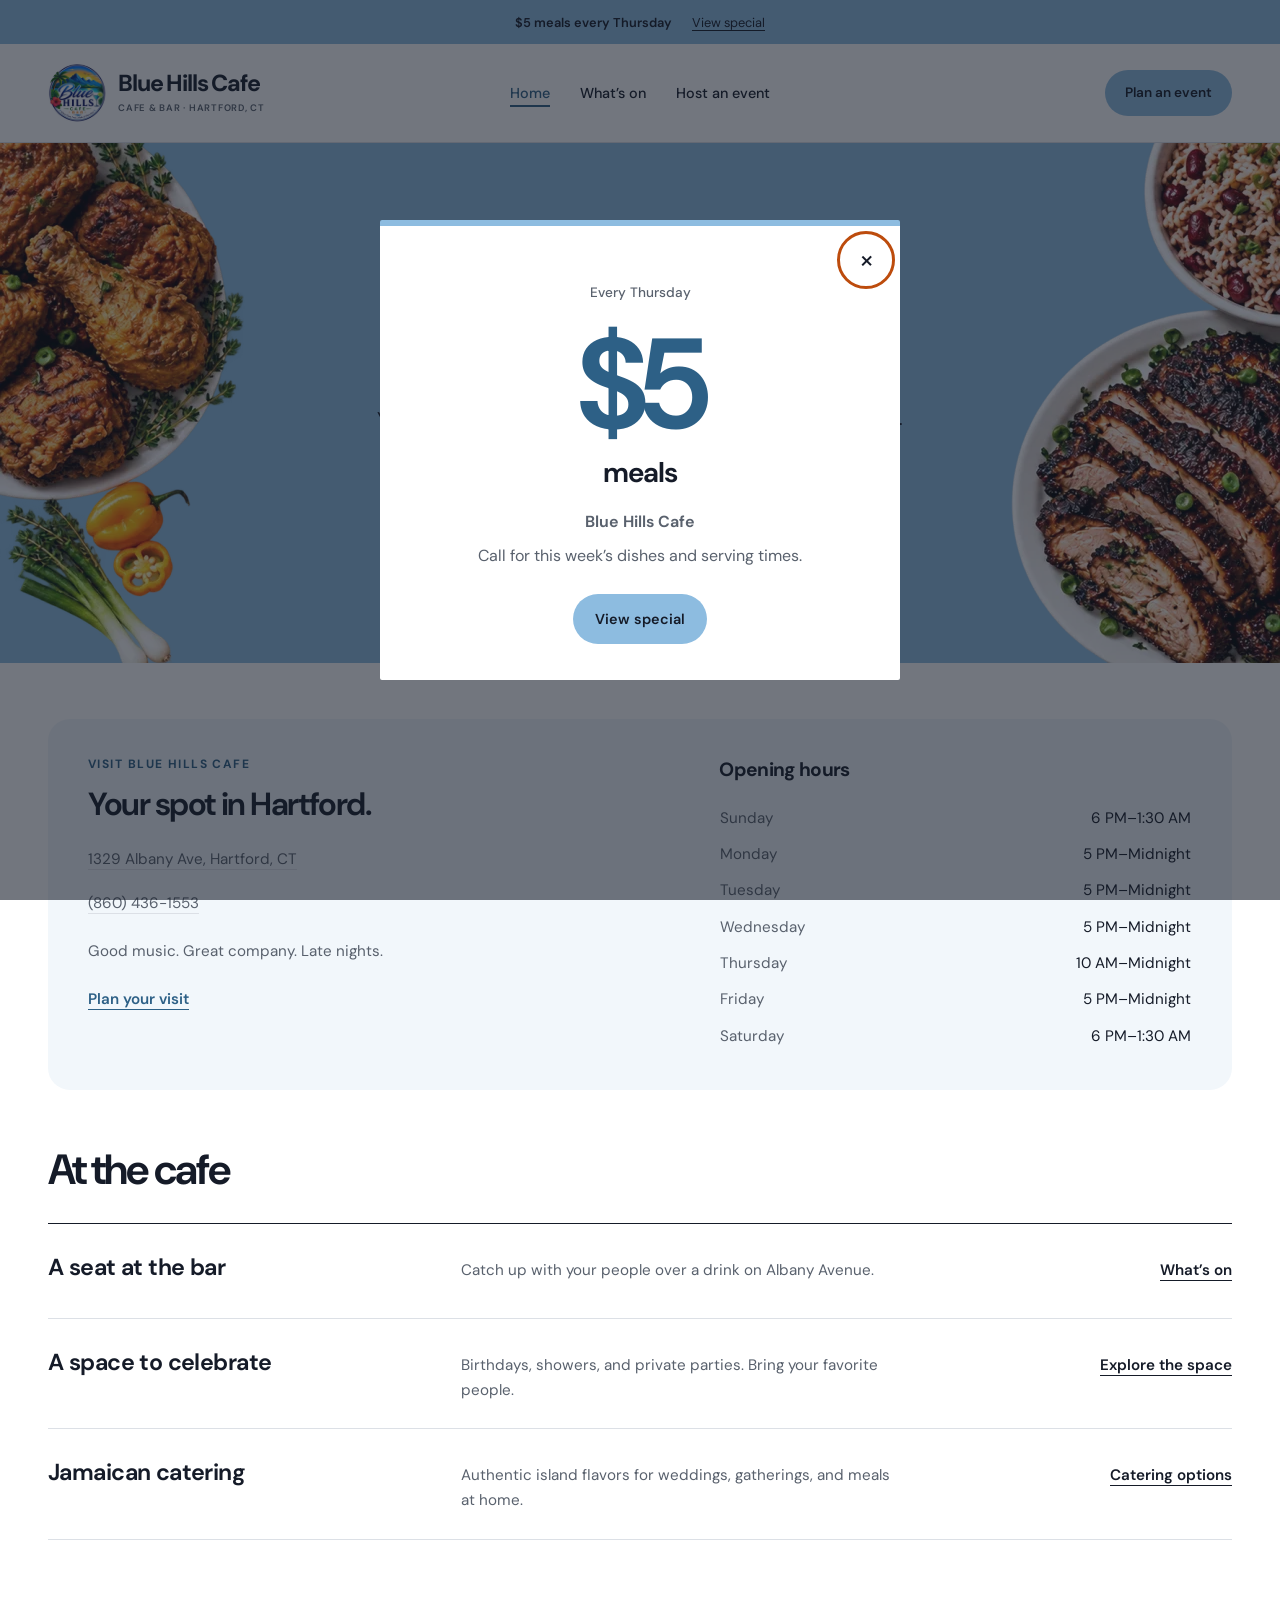
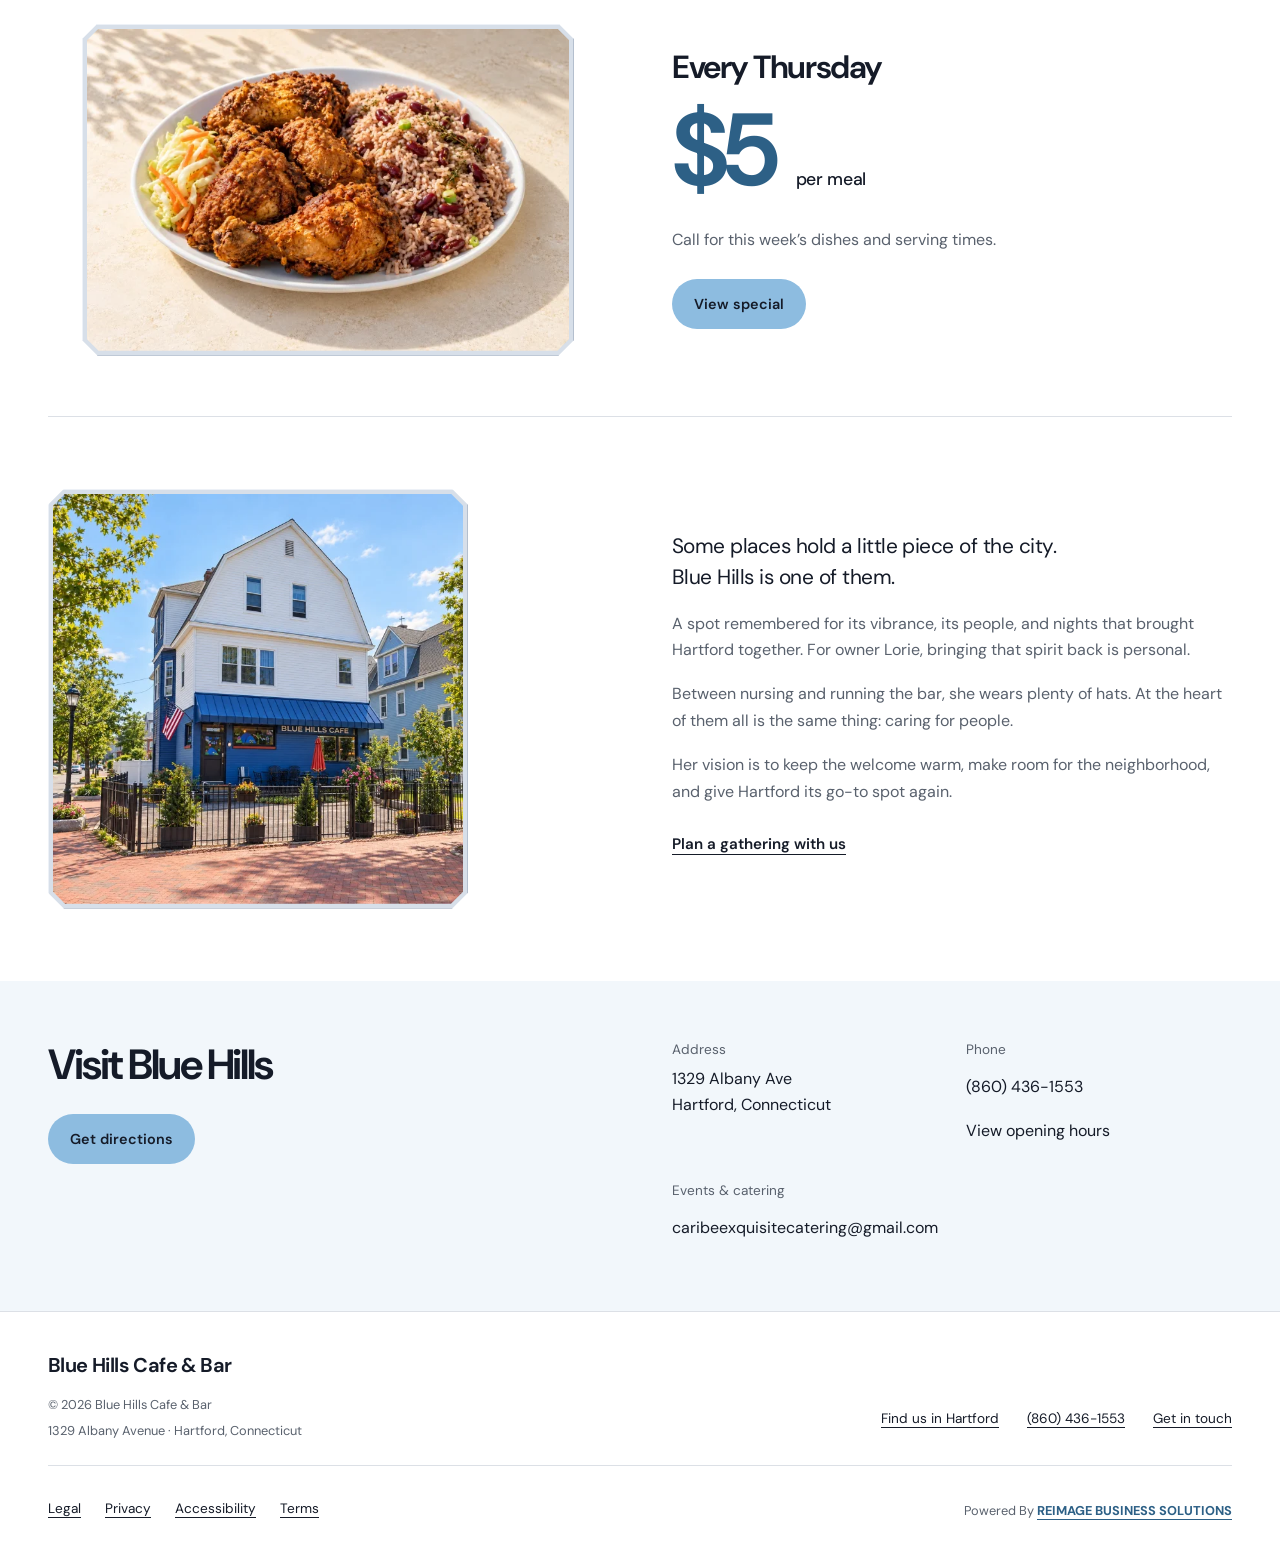
==== commit fc30bddf: "Center desktop navigation and keep event planning button right" ====
--- a/index.html
+++ b/index.html
@@ -10,7 +10,7 @@
       content="Your neighborhood late-night bar on Albany Avenue in Hartford. Visit Blue Hills Cafe for $5 Thursday meals, private celebrations, bottles, and Caribbean catering."
     />
     <link rel="icon" href="assets/favicon.svg?v=2" type="image/svg+xml" />
-    <link rel="stylesheet" href="styles.css?v=20261016-events-sky-blue" />
+    <link rel="stylesheet" href="styles.css?v=20261027-centered-nav" />
     <script src="app.js?v=20261016-events-sky-blue" defer></script>
   </head>
   <body data-page="home">
--- a/styles.css
+++ b/styles.css
@@ -273,6 +273,24 @@
 .menu-toggle {
   display: none;
 }
+@media (min-width: 901px) {
+  .header-inner {
+    position: relative;
+  }
+  .nav {
+    position: absolute;
+    inset-inline: 0;
+    justify-content: center;
+    pointer-events: none;
+  }
+  .nav > a {
+    pointer-events: auto;
+  }
+  .nav .button {
+    position: absolute;
+    right: 0;
+  }
+}
 /* Home: photography and an asymmetric, left-aligned type composition. */
 /* A narrow, solid bevel with chamfered corners, shared by the cafe photos. */
 .photo-frame {
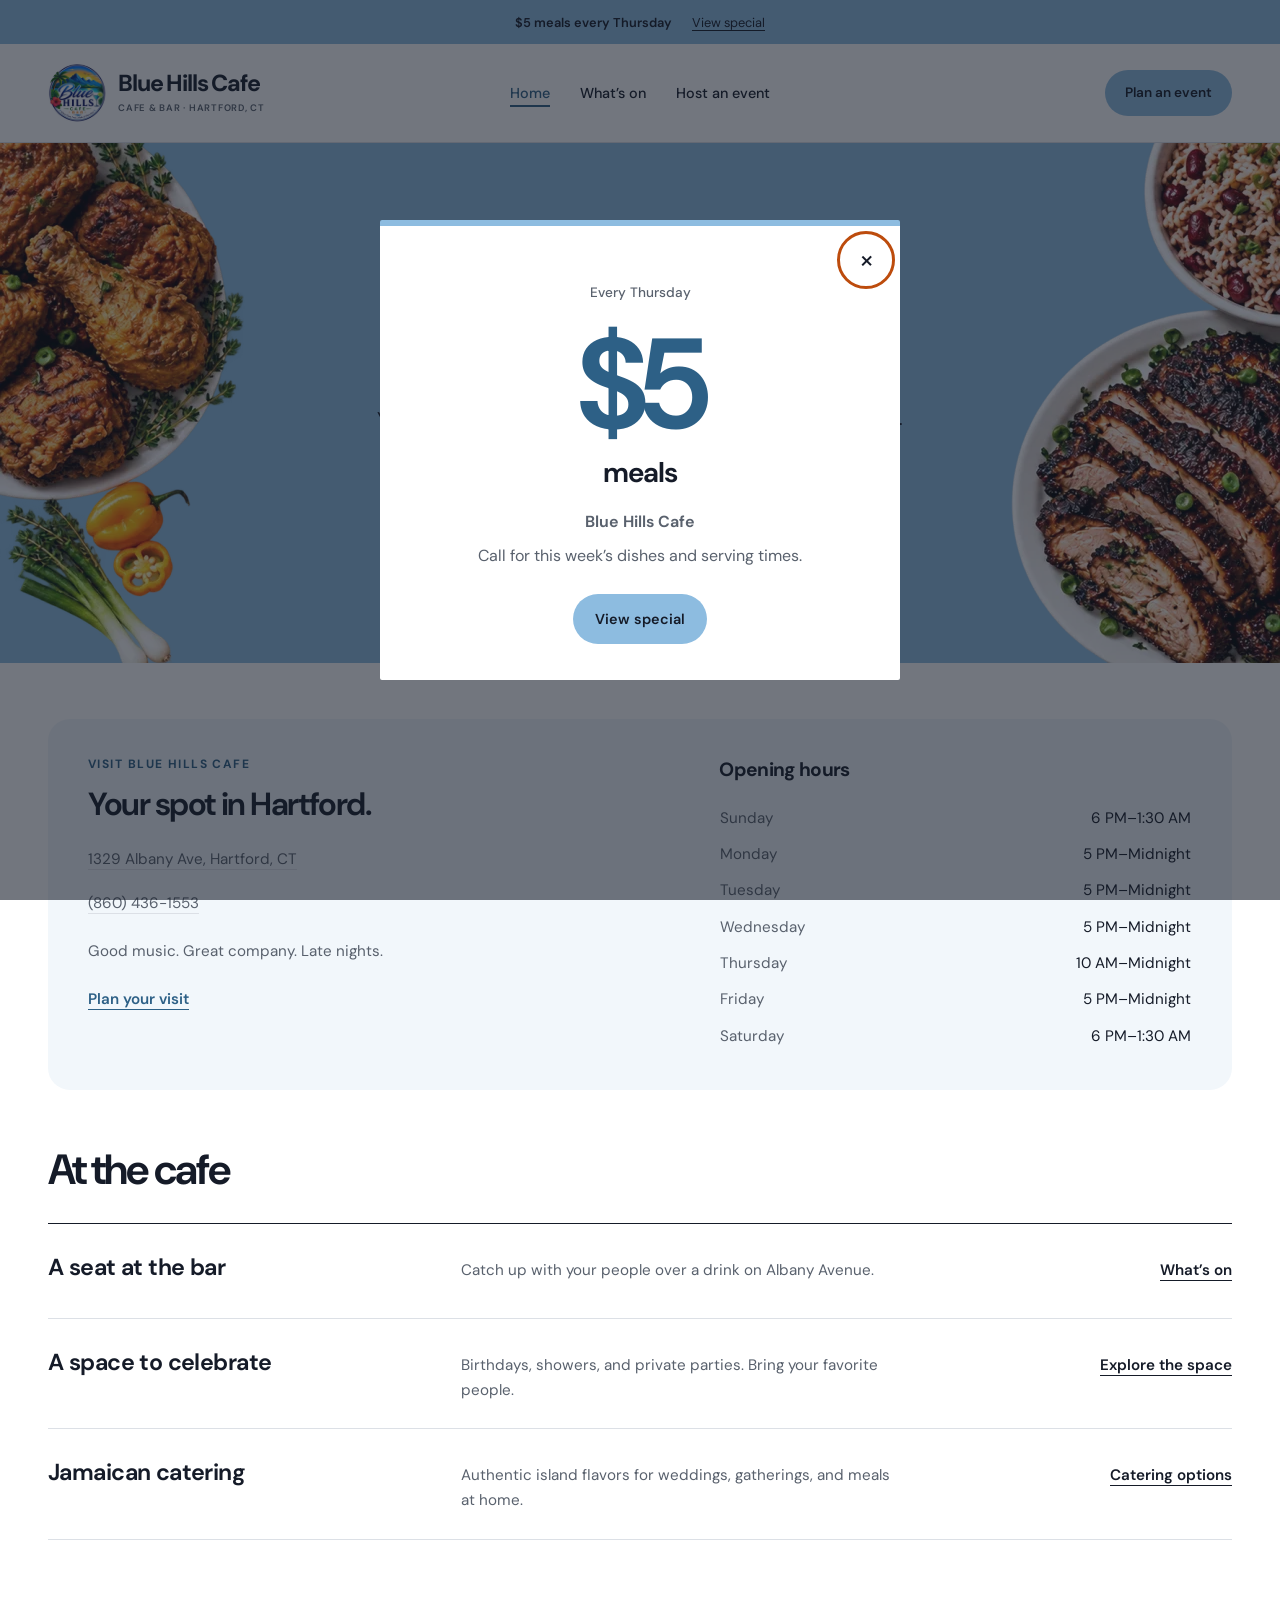
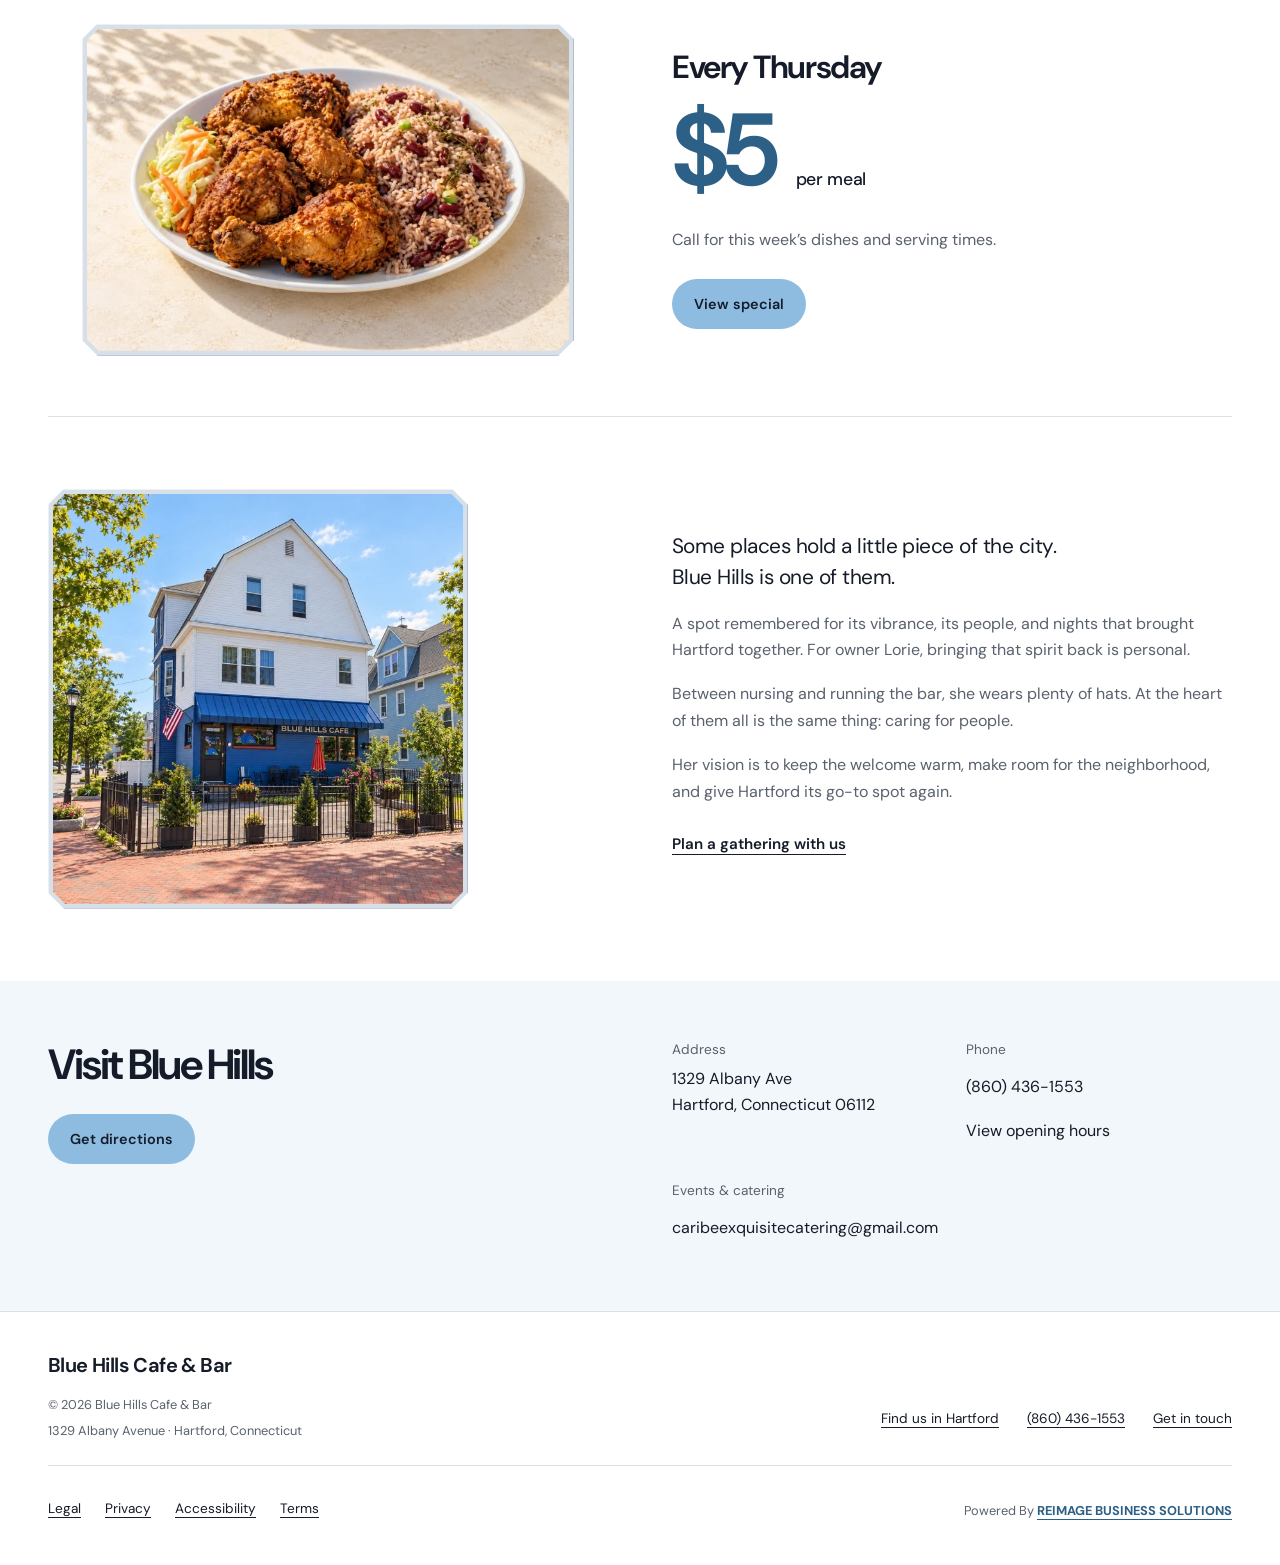
==== commit f637e193: "Hide past events and improve search and AI discovery" ====
--- a/index.html
+++ b/index.html
@@ -4,14 +4,98 @@
     <meta charset="utf-8" />
     <meta name="viewport" content="width=device-width,initial-scale=1" />
     <meta name="theme-color" content="#ffffff" />
-    <title>Blue Hills Cafe | Good food. Great company. Late nights.</title>
+    <title>Blue Hills Cafe &amp; Bar | Hartford, CT</title>
     <meta
       name="description"
-      content="Your neighborhood late-night bar on Albany Avenue in Hartford. Visit Blue Hills Cafe for $5 Thursday meals, private celebrations, bottles, and Caribbean catering."
+      content="Visit Blue Hills Cafe &amp; Bar in Hartford, CT for late-night drinks, $5 Thursday meals, music nights, private parties, and Jamaican catering."
     />
+    <link rel="canonical" href="https://bluehillscafe.com/" />
+    <link rel="describedby" href="https://bluehillscafe.com/llms.txt" type="text/plain" />
+    <meta name="robots" content="index, follow, max-image-preview:large" />
+    <meta property="og:type" content="website" />
+    <meta property="og:site_name" content="Blue Hills Cafe" />
+    <meta property="og:locale" content="en_US" />
+    <meta property="og:title" content="Blue Hills Cafe &amp; Bar | Hartford, CT" />
+    <meta property="og:description" content="Visit Blue Hills Cafe &amp; Bar in Hartford, CT for late-night drinks, $5 Thursday meals, music nights, private parties, and Jamaican catering." />
+    <meta property="og:url" content="https://bluehillscafe.com/" />
+    <meta property="og:image" content="https://bluehillscafe.com/assets/blue-hills-interior-1448.webp" />
+    <meta property="og:image:width" content="1448" />
+    <meta property="og:image:height" content="1086" />
+    <meta property="og:image:alt" content="Blue Hills Cafe interior with a wooden bar, blue lighting, and a pool table" />
+    <meta name="twitter:card" content="summary_large_image" />
+    <meta name="twitter:title" content="Blue Hills Cafe &amp; Bar | Hartford, CT" />
+    <meta name="twitter:description" content="Visit Blue Hills Cafe &amp; Bar in Hartford, CT for late-night drinks, $5 Thursday meals, music nights, private parties, and Jamaican catering." />
+    <meta name="twitter:image" content="https://bluehillscafe.com/assets/blue-hills-interior-1448.webp" />
+    <meta name="twitter:image:alt" content="Blue Hills Cafe interior with a wooden bar, blue lighting, and a pool table" />
     <link rel="icon" href="assets/favicon.svg?v=2" type="image/svg+xml" />
     <link rel="stylesheet" href="styles.css?v=20261027-centered-nav" />
     <script src="app.js?v=20261016-events-sky-blue" defer></script>
+    <script type="application/ld+json">
+      {
+        "@context": "https://schema.org",
+        "@graph": [
+          {
+            "@type": "WebSite",
+            "@id": "https://bluehillscafe.com/#website",
+            "url": "https://bluehillscafe.com/",
+            "name": "Blue Hills Cafe",
+            "inLanguage": "en-US",
+            "publisher": {
+              "@id": "https://bluehillscafe.com/#business"
+            }
+          },
+          {
+            "@type": "BarOrPub",
+            "@id": "https://bluehillscafe.com/#business",
+            "name": "Blue Hills Cafe & Bar",
+            "alternateName": "Blue Hills Cafe",
+            "url": "https://bluehillscafe.com/",
+            "description": "Visit Blue Hills Cafe & Bar in Hartford, CT for late-night drinks, $5 Thursday meals, music nights, private parties, and Jamaican catering.",
+            "image": "https://bluehillscafe.com/assets/blue-hills-interior-1448.webp",
+            "logo": "https://bluehillscafe.com/assets/blue-hills-brand.jpg",
+            "telephone": "+1-860-436-1553",
+            "email": "caribeexquisitecatering@gmail.com",
+            "address": {
+              "@type": "PostalAddress",
+              "streetAddress": "1329 Albany Avenue",
+              "addressLocality": "Hartford",
+              "addressRegion": "CT",
+              "postalCode": "06112",
+              "addressCountry": "US"
+            },
+            "hasMap": "https://www.google.com/maps/search/?api=1&query=1329+Albany+Ave+Hartford+Connecticut",
+            "openingHoursSpecification": [
+              {
+                "@type": "OpeningHoursSpecification",
+                "dayOfWeek": [
+                  "Monday",
+                  "Tuesday",
+                  "Wednesday",
+                  "Friday"
+                ],
+                "opens": "17:00",
+                "closes": "00:00"
+              },
+              {
+                "@type": "OpeningHoursSpecification",
+                "dayOfWeek": "Thursday",
+                "opens": "10:00",
+                "closes": "00:00"
+              },
+              {
+                "@type": "OpeningHoursSpecification",
+                "dayOfWeek": [
+                  "Saturday",
+                  "Sunday"
+                ],
+                "opens": "18:00",
+                "closes": "01:30"
+              }
+            ]
+          }
+        ]
+      }
+    </script>
   </head>
   <body data-page="home">
     <div data-header></div>
@@ -193,7 +277,7 @@
           <div class="visit-details">
             <div>
               <span class="detail-label">Address</span>
-              <p>1329 Albany Ave<br />Hartford, Connecticut</p>
+              <p>1329 Albany Ave<br />Hartford, Connecticut 06112</p>
             </div>
             <div>
               <span class="detail-label">Phone</span
--- a/styles.css
+++ b/styles.css
@@ -667,6 +667,10 @@
     gap: 28px;
   }
 }
+[data-event-date][hidden] {
+  display: none;
+}
+
 .event-list {
   display: grid;
   gap: 48px;
